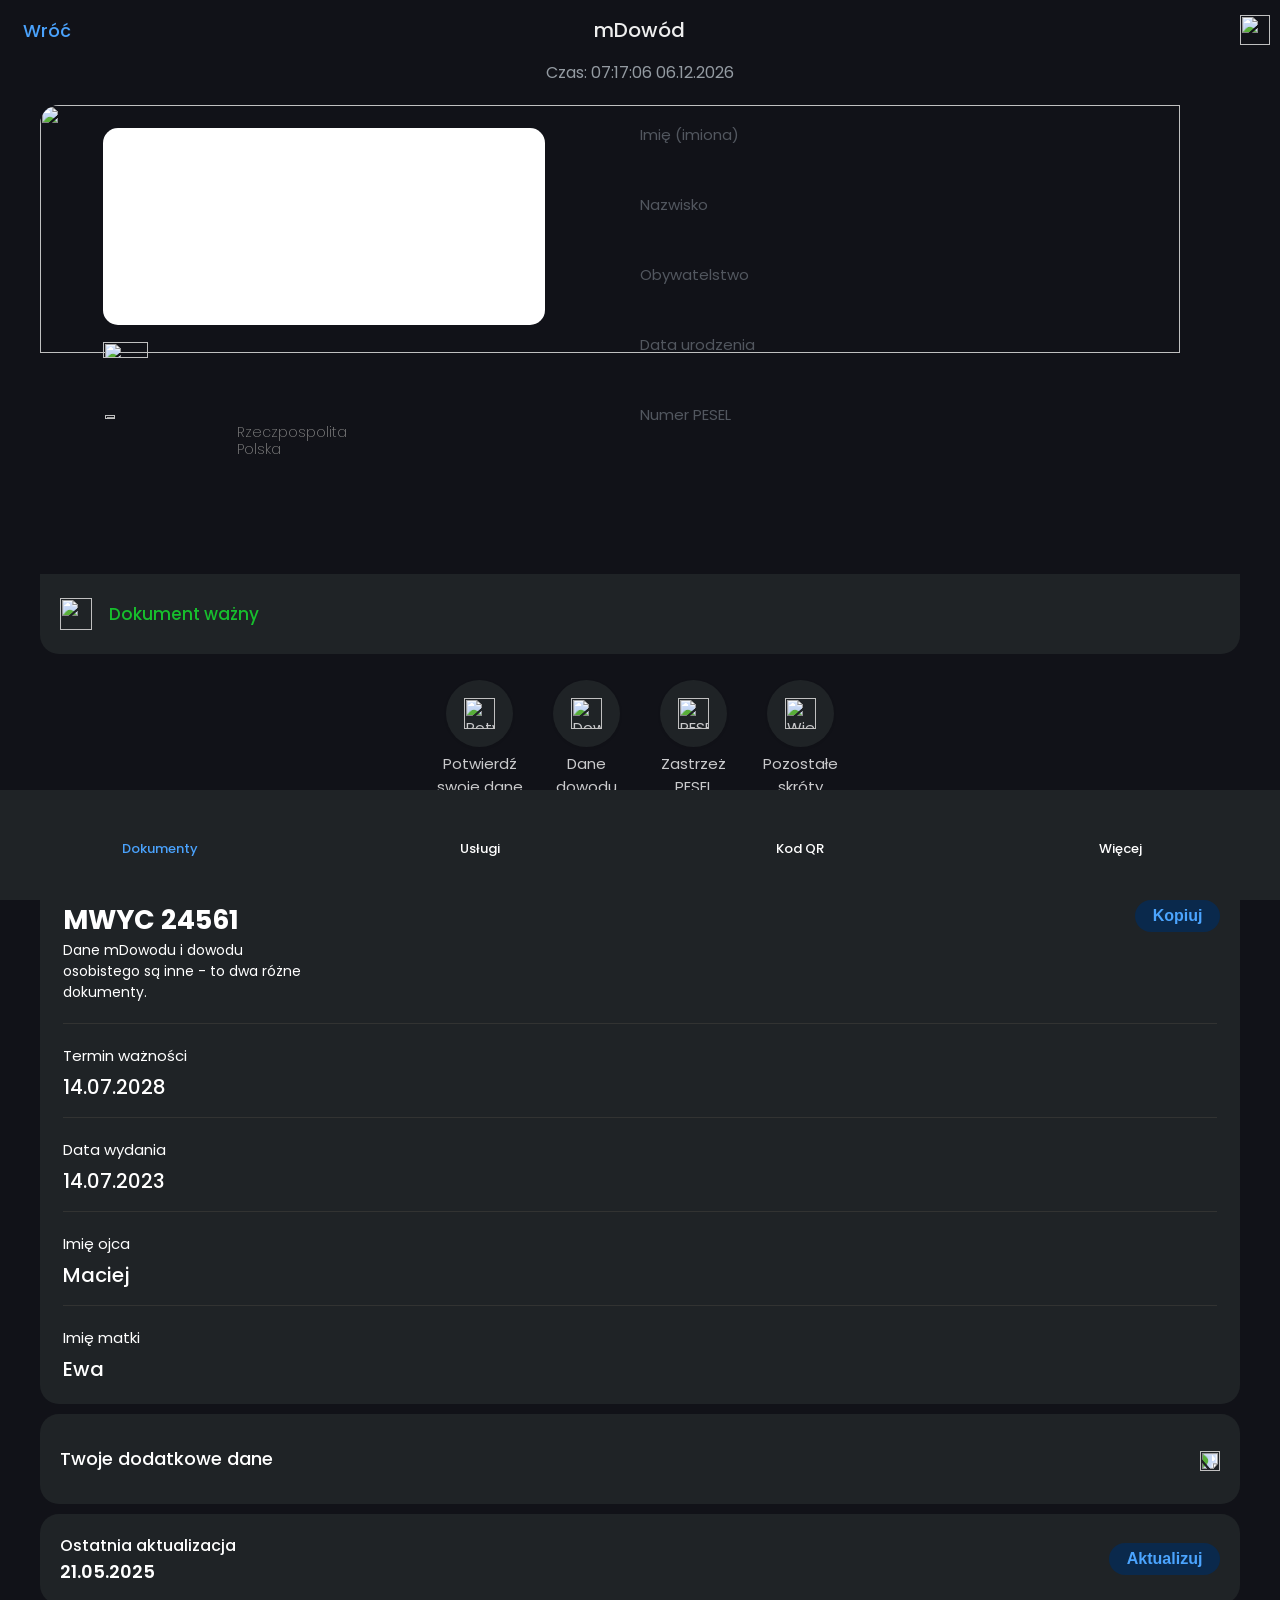
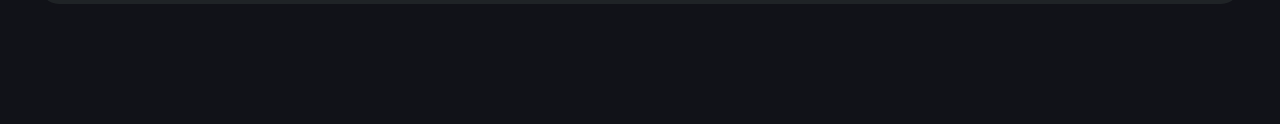
==== card.html @ 89bb7a26 "Add files via upload" ====
<head>
    <title>mObywatel</title>
    <meta charset="UTF-8">
    <link rel="stylesheet" href="assets/card.css?v=1.2">
    <link rel="stylesheet" href="assets/main.css">
    <link rel="icon" type="image/x-icon" href="https://i.imgur.com/U7TRg0V.png">
    <link rel="apple-touch-icon" href="https://i.imgur.com/U7TRg0V.png">
    <link rel="shortcut icon" href="https://i.imgur.com/U7TRg0V.png">
    <meta name="format-detection" content="telephone=no">
    <meta name="viewport" content="width=device-width, initial-scale=0.8, user-scalable=no">
    <meta name="mobile-web-app-capable" content="yes">
</head>
<body>
    <div class="top_grid">
        <div class="action_grid">
            <img src="https://i.imgur.com/aXIO2NG.png" class="back_img">
            <p onclick="sendTo('home')" class="back_text">Wróć</p>
        </div>
        <p class="title_text">mDowód</p>
        <img src="https://i.imgur.com/VHNv1TC.png" class="help_img">
    </div>

    <div class="bottom_bar">
        <div class="bottom_bar_grid">
            <div class="bottom_element_grid" send="home">
                <div class="bottom_element_image home_open home"></div>
                <p class="bottom_element_text open">Dokumenty</p>
            </div>
            <div class="bottom_element_grid" send="services">
                <div class="bottom_element_image services"></div>
                <p class="bottom_element_text">Usługi</p>
            </div>
            <div class="bottom_element_grid" send="qr">
                <div class="bottom_element_image qr"></div>
                <p class="bottom_element_text">Kod QR</p>
            </div>
            <div class="bottom_element_grid" send="more">
                <div class="bottom_element_image more"></div>
                <p class="bottom_element_text">Więcej</p>
            </div>
        </div>
    </div>
    <p class="time_text" id="time"></p>
    <div class="id_image_data">
        <img draggable="false" class="id_image" src="https://i.imgur.com/Ssv8rps.jpeg">
        <div class="inset">

        </div>
        <div class="id_own_image" style="background-image: url('https://i.imgur.com/7vHo48p.jpg');"></div>
        <img draggable="false" src="https://i.imgur.com/I7oPp72.gif" class="flag_video">
        <img draggable="false" src="https://i.imgur.com/EbBJWYb.gif" class="eagle_video">
        <p class="eagle_text">Rzeczpospolita<br>Polska</p>
        <div class="id_data_grid">
            <div class="data_holder">
                <p class="data_title firstname" id="name"></p>
                <p class="data_value">Imię (imiona)</p>
            </div>
            <div class="data_holder">
                <p class="data_title surname" id="surname"></p>
                <p class="data_value">Nazwisko</p>
            </div>
            <div class="data_holder">
                <p class="data_title" id="nationality"></p>
                <p class="data_value">Obywatelstwo</p>
            </div>
            <div class="data_holder">
                <p class="data_title" id="birthday"></p>
                <p class="data_value">Data urodzenia</p>
            </div>
            <div class="data_holder">
                <p class="data_title" id="pesel"></p>
                <p class="data_value">Numer PESEL</p>
            </div>
        </div>
    </div>
    <div class="id_bottom">
        <div class="bottom_grid">
            <img class="bottom_image" src="https://i.imgur.com/bdx9fzT.png">
            <p class="bottom_text" style="color: #17bf2d; font-size: 17px;">Dokument ważny</p>
        </div>
        </div>
    </div>
    
    <div class="top-buttons">
        <button onclick="sendTo('qr')">
          <div class="icon-circle">
            <img src="https://i.imgur.com/DGBsoYY.png"alt="Potwierdź">
          </div>
          <span>Potwierdź<br>swoje&nbsp;dane</span>

        </button>
      
        <button onclick="sendTo('moreid')">
          <div class="icon-circle">
            <img src="https://i.imgur.com/2SPOxrW.png" alt="Dowód">
          </div>
          <span>Dane<br>dowodu<br>osobistego</span>
        </button>
      
        <button onclick="sendTo('pesel')">
            <div class="icon-circle">
              <img src="https://i.imgur.com/aDXGRtB.png" alt="PESEL">
            </div>
            <span>Zastrzeż PESEL</span>
          </button>
          
      <button onclick="sendTo('shortcuts')">
            <div class="icon-circle">
              <img src="https://i.imgur.com/KYGZHxe.png" alt="Więcej">
            </div>
            <span>Pozostałe skróty</span>
          </button>

      </div>
            
            <div class="card custom-card">
                <div class="field">
                    <label>Seria i numer mDowodu</label>
                    <div class="value-copy">
                        <div>
                            <b style="font-size:27px">MWYC 24561</b>
                            <br>
                            <label style="font-size:14px">Dane mDowodu i dowodu<br>osobistego są inne - to dwa różne<br>dokumenty.</label>
                        </div>
                        <button class="value-copy">Kopiuj</button> 
                    </div>
                </div>
            
                <div class="field">
                    <label>Termin ważności</label>
                    <strong>14.07.2028</strong>
                </div>
            
                <div class="field">
                    <label>Data wydania</label>
                    <strong>14.07.2023</strong>
                </div>
            
                <div class="field">
                    <label>Imię ojca</label>
                    <strong>Maciej</strong>
                </div>
            
                <div class="field">
                    <label>Imię matki</label>
                    <strong>Ewa</strong>
                </div>
            </div>
            
        <div class="bottom_holder info_holder">
            <div class="bottom_grid">
                <p class="bottom_text" style="color: var(--font); margin-left: 0px;">Twoje dodatkowe dane</p>
            </div>
            <img class="action_arrow" src="https://i.imgur.com/lTxuUMF.png">
            <div class="additional_holder">
                <div class="additional_grid">
                    <p class="additional_title">Nazwisko rodowe</p>
                    <p class="additional_subtitle" id="familyName"></p>
                </div>
                <div class="additional_grid">
                    <p class="additional_title">Płeć</p>
                    <p class="additional_subtitle" id="sex"></p>
                </div>
                <div class="additional_grid">
                    <p class="additional_title">Nazwisko rodowe ojca</p>
                    <p class="additional_subtitle" id="fathersFamilyName"></p>
                </div>
                <div class="additional_grid">
                    <p class="additional_title">Nazwisko rodowe matki</p>
                    <p class="additional_subtitle" id="mothersFamilyName"></p>
                </div>
                <div class="additional_grid">
                    <p class="additional_title">Miejsce urodzenia</p>
                    <p class="additional_subtitle" id="birthPlace"></p>
                </div>
                <div class="additional_grid">
                    <p class="additional_title">Kraj urodzenia</p>
                    <p class="additional_subtitle" id="countryOfBirth"></p>
                </div>
                <div class="additional_grid">
                    <p class="additional_title">Adres zameldowania na pobyt stały</p>
                    <p class="additional_subtitle" id="adress"></p>
                </div>
                <div class="additional_grid" style="border-bottom: none;">
                    <p class="additional_title">Data zameldowania na pobyt stały</p>
                    <p class="additional_subtitle home_date"></p>
                </div>
            </div>
        </div>
        <div class="bottom_holder" style="height: 90px; margin-bottom: 120px;">
            <div class="bottom_update">
                <div class="bottom_update_grid">
                    <p class="bottom_update_text" style="margin-left: 0px;">Ostatnia aktualizacja</p>
                    <p class="bottom_update_value" style="margin-left: 0px;"></p>
                </div>
                <button class="main_button update">Aktualizuj</button>
            </div>
        </div>
    </div>
    <script src="assets/bar.js"></script>
    <script src="assets/card.js?v=1.0"></script>
    <script src="assets/manifest.js"></script>
</body>
---- assets/card.css ----
body .bottom_bar{
    z-index: 1;
}

.top-buttons {
    display: flex;
    justify-content: center;
    gap: 37px;
    margin: 25px 8px 30px;
    flex-wrap: nowrap
}

.top-buttons button {
    background: none;
    border: none;
    display: flex;
    flex-direction: column;
    align-items: center;
    cursor: pointer;
    font-size: 15px;
    font-family: Poppins, sans-serif;
    color: #cacacc;
    width: 70px; 
    text-align: center;
}

.icon-circle {
    width: 67px;
    aspect-ratio: 1 / 1; 
    background: var(--background2);
    border-radius: 50%;
    display: flex;
    align-items: center;
    justify-content: center;
    box-shadow: 0 1px 3px rgba(0, 0, 0, 0.1);
    margin-bottom: 5px;
}

.icon-circle img {
    width: 31px;
    height: 31px;
    object-fit: contain;
}

.container {
    max-width: 400px;
    margin: auto;
    margin-top: 100px;
}


.back_img{
    width: 9px;
    margin-right: 4px;
    margin-top: auto;
    margin-bottom: auto;
}

.eagle_text{
    font-size: 14px;
    font-weight: 200;
    margin-top: 0px;
    margin-bottom: auto;
    height: max-content;
    line-height: 17px;
    margin-left: 1px;
    color: gray;
}

.action_grid{
    cursor: pointer;
    margin-left: 10px;
    display: grid;
    grid-template-columns: max-content max-content;
}

.title_text{
    font-size: 20px;
    color: #eeeeee;
    text-align: center;
    width: 100%;
    font-weight: 500; 
    margin-top: auto;
    margin-bottom: auto;
    height: max-content;
}

.id_data_grid{
    position: absolute;
    top: 18px;
    left: 50%;
    display: grid;
    grid-template-columns: 100%;
    grid-auto-flow: row;
    grid-auto-rows: 70px;
}

.data_value{
    color: #52575f;
    height: max-content;
    margin-top: auto;
    margin-bottom: auto;
    font-size: 15px;
}

.data_holder{
    width: 100%;
    height: max-content;
    display: grid;
    grid-template-columns: 100%;
    grid-template-rows: max-content max-content;
}

.flag_video{
    position: absolute;
    top: 50.5%;
    left: 7.5%;
    width: 18.9%;
}

.eagle_text{
    position: absolute;
    top: 68.1%;
    left: 18%;
    width: 20%;
}

.eagle_video{
    position: absolute;
    top: 66.1%;
    left: 7.7%;
    width: 8.8%;
}

.data_title{
    font-weight: 600;
    color: var(--font2);
    font-size: 18px;
    height: max-content;
    margin-top: auto;
    margin-bottom: auto;
}

.id_image_data{
    position: relative;
}

.id_image{
    z-index: -1;
    width: 95%;
    height: 53%;
    margin-left: auto;
    margin-right: auto;
    display: block;
    z-index: -1;
    pointer-events: none;
    box-shadow: var(--shadow);
    clip-path: inset(-10px -10px 0px -10px);
    border-radius: 19px 19px 0px 0px;
}

.other_grid{
    margin-top: 10px;
    display: grid;
    grid-auto-flow: row;
    grid-auto-rows: max-content;
    width: 95%;
    margin-left: auto;
    margin-right: auto;
}

.bottom_text{
    font-size: 18px;
    font-weight: 500;
    margin-top: auto;
    margin-bottom: auto;
    margin-left: 17px;
}

.bottom_grid{
    position: relative;
    display: grid;
    grid-template-columns: max-content max-content max-content;
    height: 100%;
    width: max-content;
    margin-top: auto;
    margin-bottom: auto;
    margin-left: 20px;
    margin-right: auto;
}

.bottom_image{
    pointer-events: none;
    width: 32px;
    margin-top: auto;
    margin-bottom: auto;
}

.inset{
    background-color: transparent;
    position: absolute;
    top: 5%;
    left: 7.5%;
    width: 35%;
    border-radius: 19px;
    height: 42%;
    z-index: 1;
    background-position: center;
    background-size: 100%;
    background-repeat: no-repeat;
}

.id_own_image{
    pointer-events: none;
    filter: grayscale(1);
    box-shadow: 0px 0px 5px white;
    box-shadow: inset 0px 0px 12px rgba(255, 255, 255, 0.18);
    position: absolute;
    top: 5%;
    left: 7.5%;
    width: 35%;
    border-radius: 15px;
    height: 42%;
    background-color: white;
    background-position: center;
    background-size: 100%;
    background-repeat: no-repeat;
    z-index: 0;
}

.bottom_update{
    display: grid;
    grid-template-columns: 50% 50%;
    grid-template-rows: 100%;
    height: 100%;
}

.bottom_update_grid{
    margin-left: 20px;
    margin-top: auto;
    margin-bottom: auto;
    display: grid;
    grid-template-columns: 100%;
    grid-template-rows: max-content max-content;
    height: max-content;
}

.bottom_update_text{
    height: max-content;
    margin-top: auto;
    margin-bottom: auto;
    color: #ffffff;
    font-size: 16px;
    font-weight: 500;
}

.bottom_update_value{
    height: max-content;
    margin-top: auto;
    margin-bottom: auto;
    color: var(--font);
    font-weight: 600;
    font-size: 18px;
}

.action_arrow{
    position: absolute;
    top: 0;
    bottom: 0;
    right: 20px;
    width: 20px;
    order: 100;
    margin-top: auto;
    margin-bottom: auto;
    transition: 200ms;
}

.id_bottom{
    box-shadow: var(--shadow);
    border-radius: 0px 0px 19px 19px;
    background-color: var(--background2);
    height: 80px;
    z-index: 1;
    width: 95%;
    margin-left: auto;
    margin-right: auto;
    margin-bottom: 20px;
}

.back_text{
    color: var(--text);
    font-weight: 500;
    font-size: 18px;
    height: max-content;
    margin-top: auto;
    margin-bottom: auto;
}

.help_img{
    width: 30px;
    margin-right: 10px;
    margin-left: auto;
    margin-top: auto;
    margin-bottom: auto;
    cursor: pointer;
}

.top_grid{
    z-index: 1;
    background-color: var(--background);
    position: fixed;
    top: -10px;
    height: 60px;
    left: 0;
    width: 100%;
    display: grid;
    margin-top: 10px;
    grid-template-columns: repeat(3, calc(100% / 3));
}

.time_text{
    margin-top: 60px;
    margin-bottom: 20px;
    color: #949ba2;
    margin-left: auto;
    margin-right: auto;
    text-align: center;
}

.bottom_holder{
    position: relative;
    width: 95%;
    margin-left: auto;
    margin-right: auto;
    height: 90px;
    background-color: var(--background2);
    box-shadow: var(--shadow);
    border-radius: 19px;
    margin-top: 10px;
    margin-bottom: 10px;
    overflow: hidden;
    transition: 200ms; 
}

.info_holder .bottom_grid{
    height: 90px;
    
}

.info_holder{
    height: unset;
    transition: 200ms;
    max-height: 90px;
}

.additional_holder{
    height: max-content;
    display: grid;
    grid-template-columns: 100%;
    grid-auto-rows: max-content;
    grid-auto-flow: row;
}

.info_holder .action_arrow{
    rotate: 90deg;
    top: 37px;
    bottom: auto;
}

.unfolded{
    height: unset;
    max-height: 800px;
}

.unfolded .action_arrow{
    rotate: 270deg;
}

.additional_title{
    font-size: 15px;
    margin-top: auto;
    margin-bottom: auto;
    height: max-content;
}

.additional_subtitle{
    font-size: 20px;
    font-weight: 500;
    margin-top: 3px;
    margin-bottom: 17px;
    height: max-content;
}

.additional_grid{
    display: grid;
    width: 90%;
    margin-left: auto;
    margin-right: auto;
    border-bottom: 0.1px solid #323332;
    margin-top: 5px;
    margin-bottom: 5px;
}

.confirm{
    position: fixed;
    top: 0;
    left: 0;
    width: 100%;
    height: 100%;
    z-index: 2;
    width: 0%;
}

.opacity{
    background-color: rgb(0, 0, 0);
    opacity: 0;
    width: 100%;
    height: 100%;
    transition: 400ms;
}

.page{
    transition: 400ms;
    height: 90%;
    position: fixed;
    bottom: 0;
    bottom: -2000px;
    left: 0;
    width: 100%;
    background-color: white;
    border-radius: 30px 30px 0 0;
}

.confirm_close{
    width: 90%;
    margin-left: auto;
    margin-right: auto;
    border: 1px solid var(--text);
    border-radius: 25px;
    height: 50px;
    line-height: 50px;
    text-align: center;
    color: var(--text);
    font-weight: 400;
}

.confirm_title{
    width: max-content;
    margin-left: auto;
    margin-right: auto;
    height: max-content;
    font-size: 17px;
    font-weight: bold;
    margin-top: 50px;
    margin-bottom: 40px;
}

.card{
    background-size: 100%;
    width: 90%;
    background-repeat: no-repeat;
    background-position: center;
    height: 220px;
    border-radius: 19px;
    margin-left: auto;
    margin-right: auto;
    position: relative;
    margin-bottom: 20px;
}

.card_inner{
    width: 85%;
    height: 80%;
    position: absolute;
    top: 0;
    bottom: 0;
    left: 0;
    right: 0;
    margin-top: auto;
    margin-bottom: auto;
    margin-left: auto;
    margin-right: auto;
}

.confirm_name{
    width: max-content;
    font-size: 25px;
    font-weight: bold;
    margin-top: auto;
    margin-bottom: auto;
    height: max-content;
}

.confirm_description{
    font-size: 13px;
    font-weight: 400;
    line-height: 16px;
}

.confirm_button{
    background-color: var(--text);
    border-radius: 25px;
    height: 50px;
    width: 100%;
    text-align: center;
    line-height: 50px;
    color: white;
    font-size: 18px;
    font-weight: 600;
}

.card_1{
    background-image: url('https://i.imgur.com/07ktkye.png');
}

.card_2{
    background-image: url('https://i.imgur.com/uowv4a7.png');
}

.page_other .confirm_title{
    margin-left: 0;
    margin-right: auto;
    margin-top: 30px;
    margin-left: 30px;
    margin-bottom: 10px;
}

.confirm_info{
    width: 90%;
    margin-left: auto;
    margin-right: auto;
    height: max-content;
    border: 0.5px solid rgb(194, 193, 193);
    border-radius: 19px;
    display: grid;
    grid-template-columns: 100%;
    grid-auto-flow: row;
    grid-auto-rows: max-content;
}

.confirm_box{
    position: relative;
    width: 90%;
    margin-left: auto;
    margin-right: auto;
    border-bottom: 1px solid rgb(194, 193, 193);
}

.confirm_back{
    text-align: center;
    color: var(--text);
}

.box_top{
    font-size: 15px;
    margin-top: 10px;
    margin-bottom: auto;
    height: max-content;
}

.confirm_box .main_button{
    position: absolute;
    right: 10px;
    top: 0;
    bottom: 0;
    margin-top: auto;
    margin-bottom: auto;
    margin-right: 0;
}

.box_value{
    font-size: 17px;
    font-weight: 500;
    margin-top: auto;
    margin-bottom: 10px;
    height: max-content;
}

.box_highlight{
    font-size: 25px;
    font-weight: 600;
    margin-top: 10px;
}

.page_open{
    width: 100%;
}

.page_open .opacity{
    opacity: 0.5;
}

.page_1_open .page_1{
    bottom: 0;
}

.page_2_open .page_2{
    bottom: 0;
}

.page_3_open .page_3{
    bottom: 0;
}

.custom-card {
    background: var(--background2);
    border-radius: 19px;
    padding: 20px 23px;
    width: 95%;
    margin: 10px auto;
    box-shadow: var(--shadow);
    box-sizing: border-box;
    height: auto;
    overflow: visible;
    margin-left: auto;
    margin-right: auto;
    font-family: "Poppins", sans-serif;
}
.field {
    margin-bottom: 20px;
    padding-bottom: 15px;
    border-bottom: 1px solid #323332;
    color: white
}

.field:last-child {
    border-bottom: none;
    margin-bottom: 0;
    padding-bottom: 0;
}

.field label {
    font-size: 15px;
    color: #ffffff;
    display: block;
    margin-bottom: 5px;
    
}

.field strong {
    font-size: 20px;
    display: block;
    color: #ffffff;
    font-weight: 500;
}


.value-copy {
    display: flex;
    align-items: center;
    justify-content: space-between;
    font-size: 20px;
}

.value-copy button {
    color: #4ba4fe;
    background-color: #0a294c;
    width: max-content;
    padding-left: 18px;
    padding-right: 18px;
    font-size: 16px;
    font-weight: 600;
    height: 32px;
    margin-bottom: auto;
    margin-left: auto;
    margin-right: -3px;
    border-radius: 20px;
    border: none;
}

.value-copy button:hover {
    background-color: #dbeaf9;
}
---- assets/main.css ----
@import url('https://fonts.googleapis.com/css2?family=Poppins:ital,wght@0,100;0,200;0,300;0,400;0,500;0,600;0,700;0,800;0,900;1,100;1,200;1,300;1,400;1,500;1,600;1,700;1,800;1,900&family=Roboto:ital,wght@0,100;0,300;0,400;0,500;0,700;0,900;1,100;1,300;1,400;1,500;1,700;1,900&display=swap');

html{
    scroll-behavior: smooth;
    background: #111218;
    -webkit-background-clip: border-box;
}

input::-webkit-outer-spin-button,
input::-webkit-inner-spin-button {
  -webkit-appearance: none;
  margin: 0;
}

:root{
    --home: url('https://i.imgur.com/IpITRfg.png');
    --home-open: url('https://i.imgur.com/ji8YOOr.png');
    --services: url('https://i.imgur.com/ck28bKp.png');
    --services-open: url('https://i.imgur.com/tYOZsid.png');
    --qr: url('https://i.imgur.com/uvu5eLo.png');
    --qr-open: url('https://i.imgur.com/YJGX3eL.png');
    --more: url('https://i.imgur.com/eNy4kUx.png');
    --more-open: url('https://i.imgur.com/sLfN9li.png');
    --text: #4aa2fc;
    --font: #ffffff;
    --font2: black;
    --background: #111218;
    --background2: #1f2326;
}

body{
    background-color: #111218;
    padding-top: env(safe-area-inset-top);
    padding-bottom: env(safe-area-inset-bottom);
}


p, input{
    font-family: "Poppins", sans-serif;
    color: white;
}

*{
    -webkit-user-select: none;
    -ms-user-select: none;
    user-select: none;
    -webkit-tap-highlight-color: transparent;
}

::-webkit-scrollbar {
    display: none;
}

::-webkit-scrollbar-track {
    display: none;
}

::-webkit-scrollbar-thumb {
    display: none;
}

.main_button{
    color: #4ba4fe;
    background-color: #0a294c;
    width: max-content;
    padding-left: 18px;
    padding-right: 18px;
    font-size: 16px;
    font-weight: 600;
    height: 32px;
    margin-top: auto;
    margin-bottom: auto;
    margin-left: auto;
    margin-right: 20px;
    border-radius: 20px;
    border: none;
}

.bottom_element_image{
    pointer-events: none;
    width: 32px;
    background-position: center;
    background-size: 90%;
    background-repeat: no-repeat;
    height: 35px;
    margin-left: auto;
    margin-right: auto;
    margin-top: auto;
    margin-bottom: auto;
}
.home{
    background-image: var(--home);
}

.documents{
    background-image: var(--documents);
}

.services{
    background-image: var(--services);
}

.qr{
    background-image: var(--qr);
}

.more{
    background-image: var(--more);
}

.home_open{
    background-image: var(--home-open);
}

.documents_open{
    background-image: var(--documents-open);
}

.services_open{
    background-image: var(--services-open);
}

.qr_open{
    background-image: var(--qr-open);
}

.more_open{
    background-image: var(--more-open);
}

.bottom_element_grid{
    margin-top: 3px;
    margin-left: auto;
    margin-right: auto;
    grid-template-columns: 100%;
    grid-template-rows: max-content max-content;
    height: max-content;
    width: 100%;
    display: grid;
}

.bottom_element_text{
    margin-top: 0;
    font-size: 13px;
    color: white;
    font-weight: 500;
    margin-top: 3px;
    text-align: center;
}

.bottom_bar_grid{
    display: grid;
    grid-template-columns: repeat(4, calc(100% / 4));
    height: 100%;
    margin-top: 8px;
    width: 100%;
}
.bottom_bar{
    position: fixed;
    background-color: var(--background2);
    border-top: var(--background2);
    bottom: 0;
    left: 0;
    width: 100%;
    height: 110px;
    z-index: 1;
}

.open{
    color: var(--text);
}

.search_grid{
    display: grid;
    width: 98%;
    grid-template-columns: 30px calc(100% - 30px);
    background-color: rgb(229, 230, 235);
    padding: 5px;
    border-radius: 10px;
    margin-top: 0px;
}

.search_icon{
    width: 25px;
    margin-left: 5px;
}

.search{
    outline: none;
    border: none;
    background-color: transparent;
    font-weight: 600;
    font-size: 15px;
    margin-left: 5px;
}

.services_list{
    display: grid;
    grid-template-columns: 100%;
    width: 100%;
    height: max-content;
    grid-auto-flow: row;
    grid-auto-rows: max-content;
    background-color: white;
    border-radius: 19px;
}

.service{
    width: 90%;
    margin-left: auto;
    margin-right: auto;
    display: grid;
    grid-template-columns: 5% 80% 15%;
    border-bottom: 0.5px solid rgb(201, 201, 201);
    height: 80px;
}

.service_icon{
    width: 25px;
    margin-top: auto;
    margin-bottom: auto;
    margin-left: 0px;
}

.service_name{
    margin-top: auto;
    margin-bottom: auto;
    width: 100%;
    height: max-content;
    margin-left: 20px;
    font-weight: 500;
}

.arrow{
    width: 25px;
    margin-top: auto;
    margin-bottom: auto;
    margin-right: 0px;
    margin-left: auto;
}
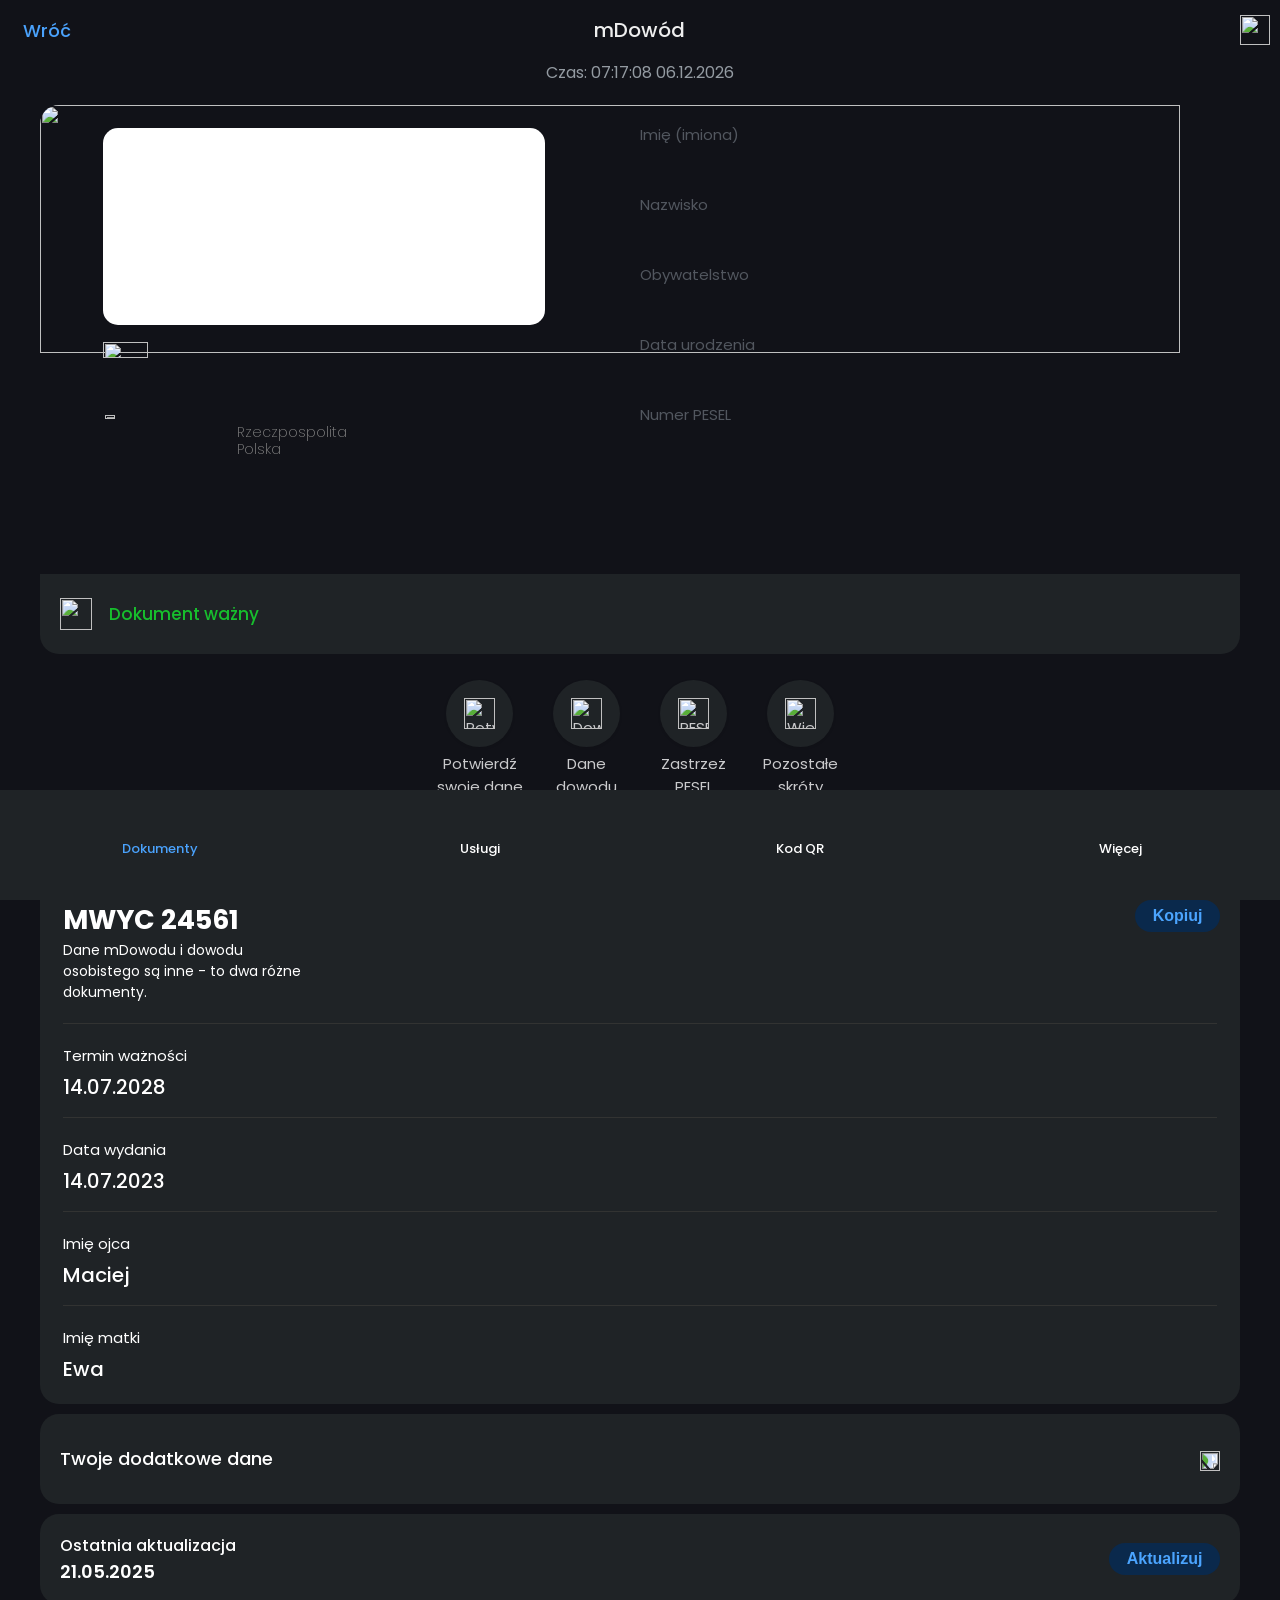
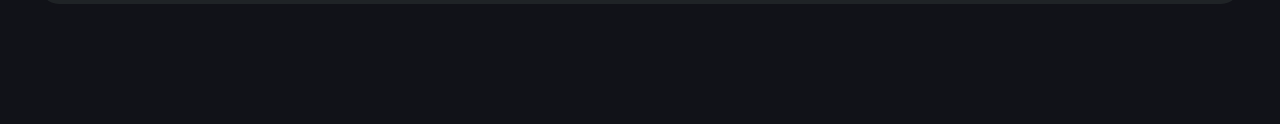
==== commit 1b190790: "Update card.html" ====
--- a/card.html
+++ b/card.html
@@ -200,4 +200,5 @@
     <script src="assets/bar.js"></script>
     <script src="assets/card.js?v=1.0"></script>
     <script src="assets/manifest.js"></script>
-</body>+<script src="assets/nav.js"></script>
+</body>
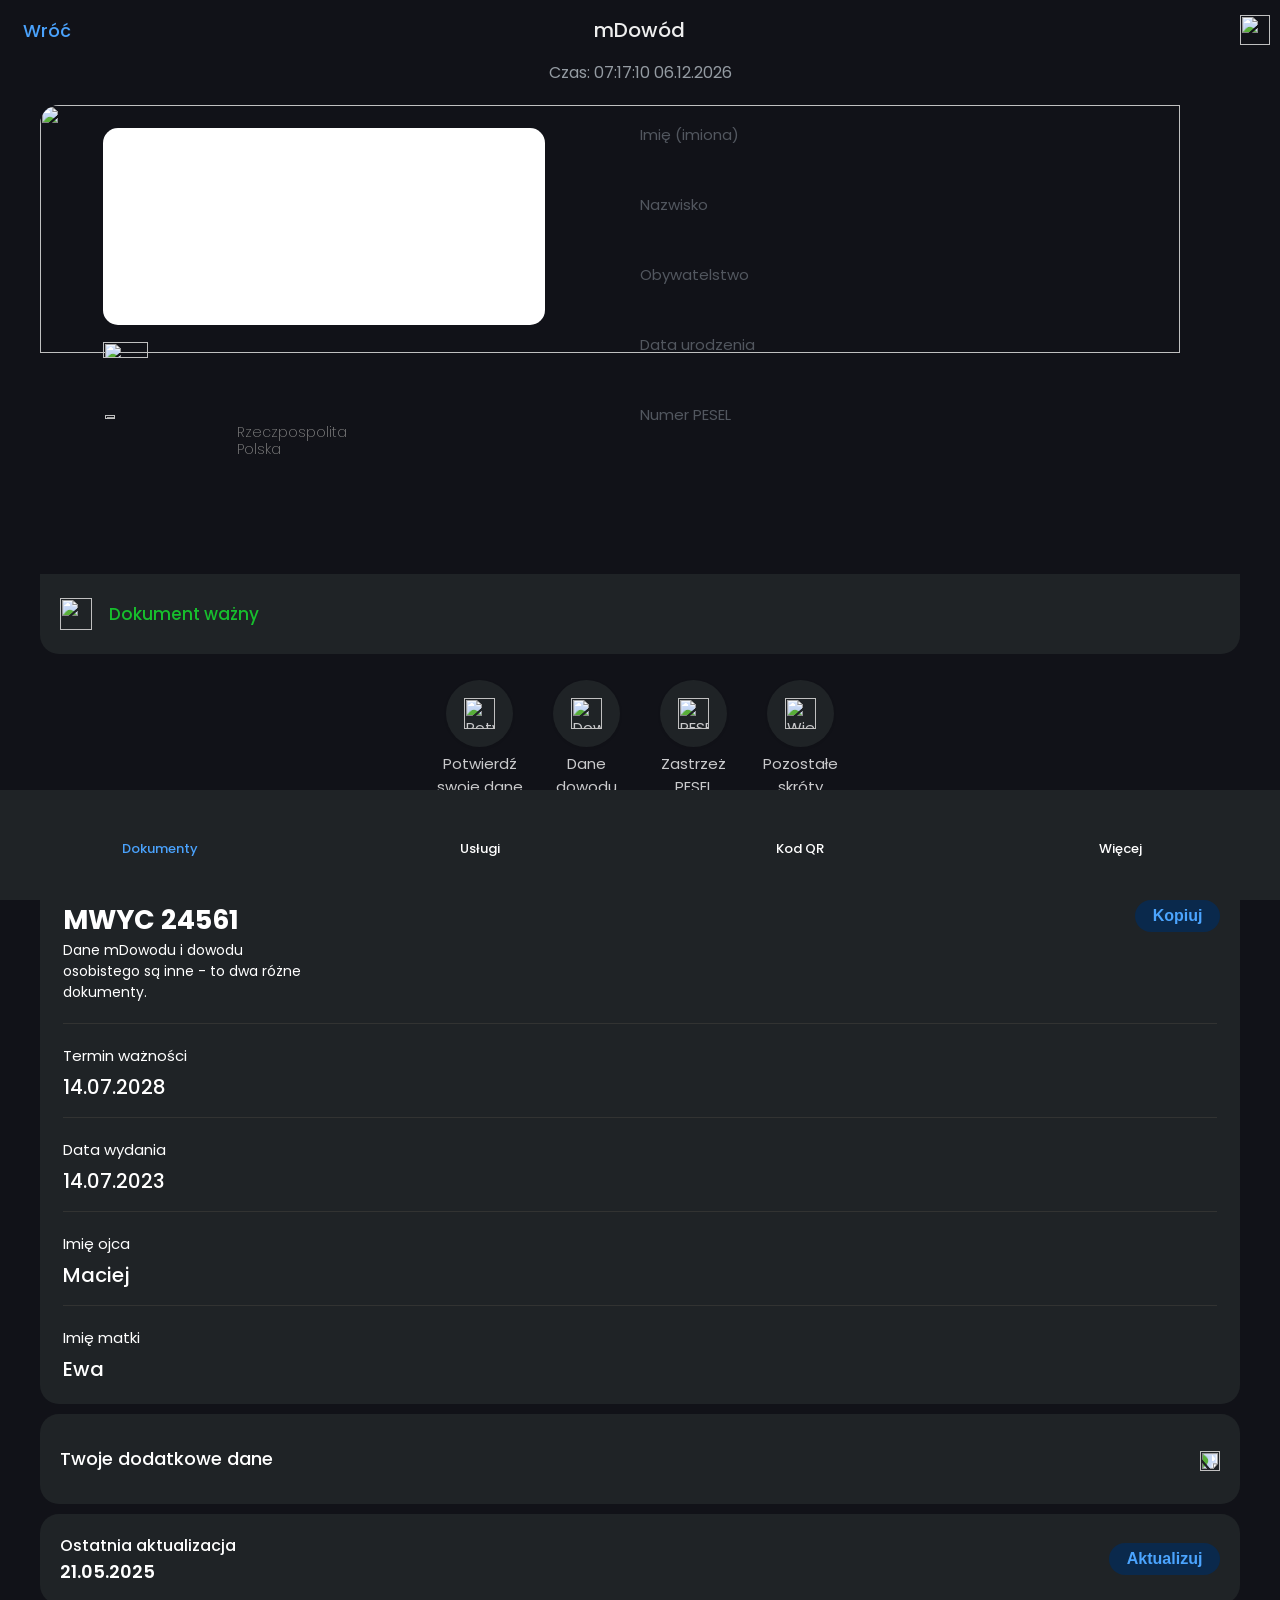
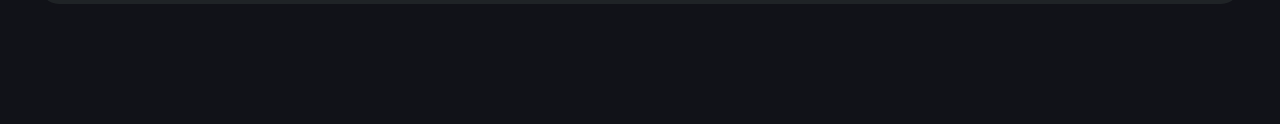
==== commit 5dc19c55: "Update card.html" ====
--- a/card.html
+++ b/card.html
@@ -201,4 +201,19 @@
     <script src="assets/card.js?v=1.0"></script>
     <script src="assets/manifest.js"></script>
 <script src="assets/nav.js"></script>
+<script>
+const basePath = "/oobywatel1/"; 
+const params = new URLSearchParams(window.location.search);
+
+function sendTo(page) {
+    location.href = basePath + page + ".html?" + params.toString();
+}
+
+document.querySelectorAll('.bottom_element_grid').forEach(el => {
+  el.addEventListener('click', () => {
+    sendTo(el.getAttribute('send'));
+  });
+});
+</script>
 </body>
+
